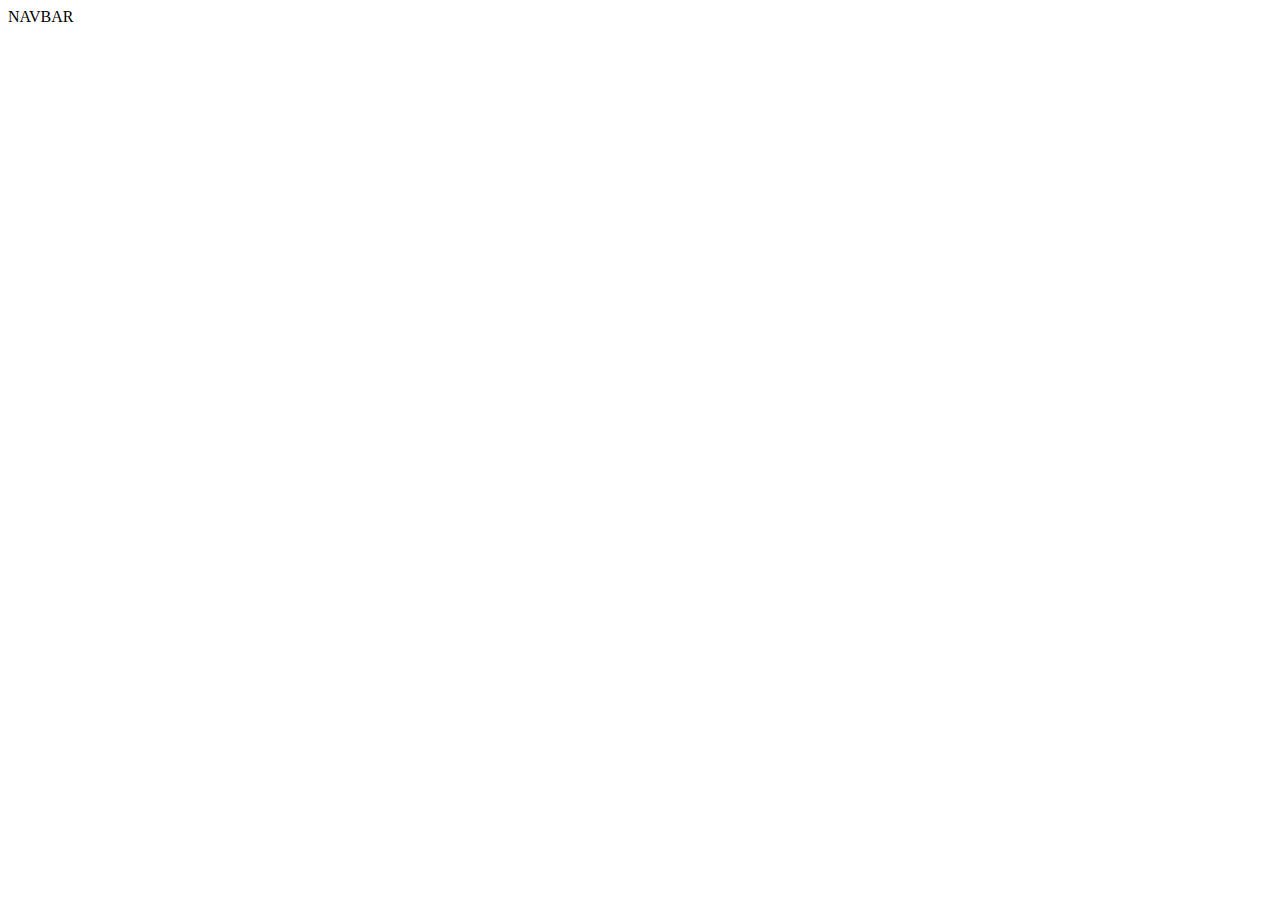
==== index.html @ e8323c6e "atharva" ====
<!DOCTYPE html>
<html lang="en">
<head>
    <meta charset="UTF-8">
    <meta http-equiv="X-UA-Compatible" content="IE=edge">
    <meta name="viewport" content="width=device-width, initial-scale=1.0">
    <title>Document</title>
</head>
<body>
    <nav>
        NAVBAR

    </nav>
</body>
</html>
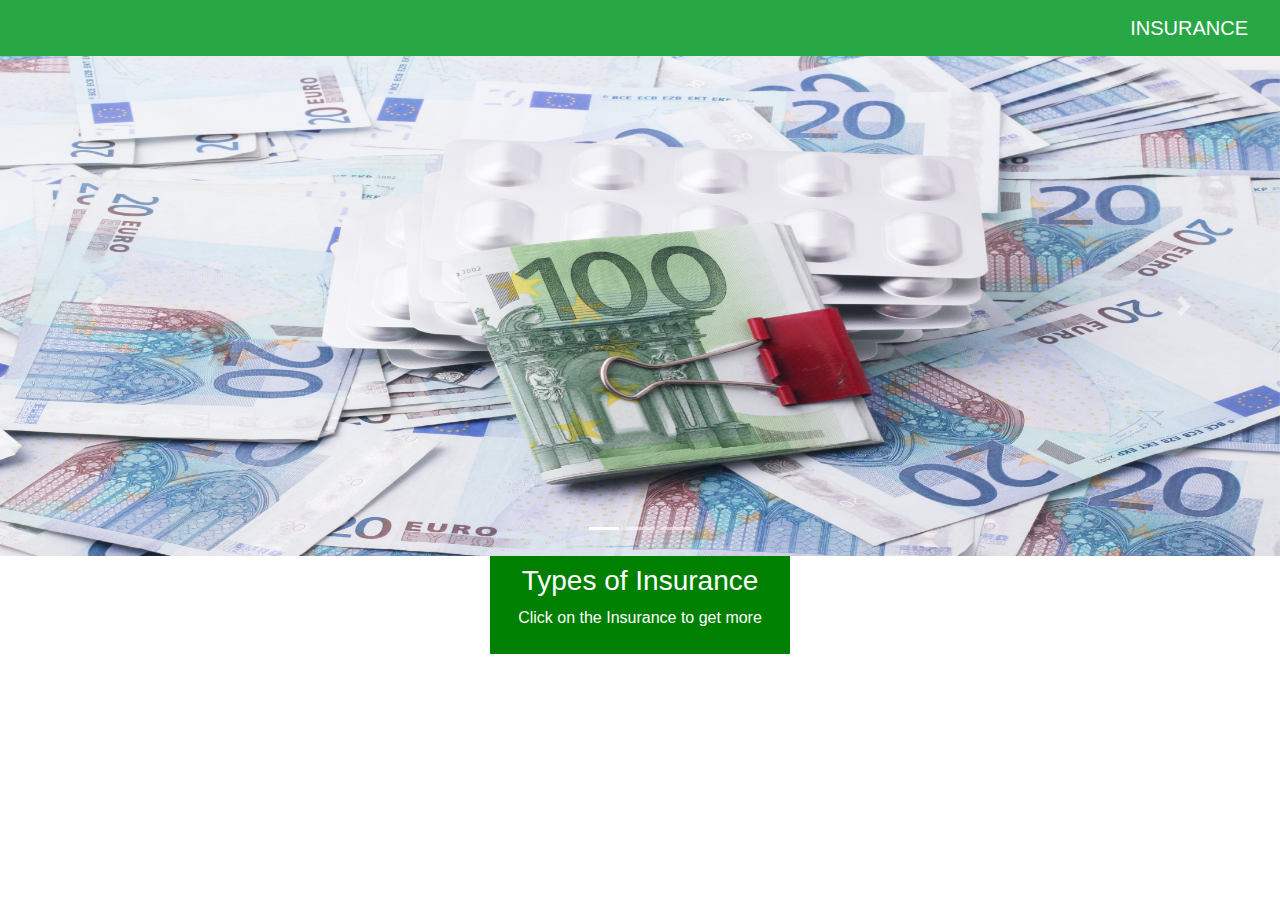
==== commit bac89a5d: "carosal" ====
--- a/index.html
+++ b/index.html
@@ -4,12 +4,55 @@
     <meta charset="UTF-8">
     <meta http-equiv="X-UA-Compatible" content="IE=edge">
     <meta name="viewport" content="width=device-width, initial-scale=1.0">
-    <title>Document</title>
+    <link rel="stylesheet" href="https://maxcdn.bootstrapcdn.com/bootstrap/4.5.2/css/bootstrap.min.css">
+  <script src="https://ajax.googleapis.com/ajax/libs/jquery/3.5.1/jquery.min.js"></script>
+  <script src="https://cdnjs.cloudflare.com/ajax/libs/popper.js/1.16.0/umd/popper.min.js"></script>
+  <script src="https://maxcdn.bootstrapcdn.com/bootstrap/4.5.2/js/bootstrap.min.js"></script>
+    <title>Insurance</title>
+  
 </head>
 <body>
-    <nav>
-        NAVBAR
+    <nav class="navbar navbar-expand-sm bg-success navbar-dark">
+        <div class="collapse navbar-collapse justify-content-end"></div>
+        <a class="navbar-brand" href="#">INSURANCE</a>
+    </nav>
 
-    </nav>
+    <div id="demo" class="carousel slide" data-ride="carousel">
+
+        <!-- Indicators -->
+        <ul class="carousel-indicators">
+          <li data-target="#demo" data-slide-to="0" class="active"></li>
+          <li data-target="#demo" data-slide-to="1"></li>
+          <li data-target="#demo" data-slide-to="2"></li>
+        </ul>
+      
+        <!-- The slideshow -->
+        <div class="carousel-inner">
+          <div class="carousel-item active">
+            <img src="photo1.jpg" class="d-block w-100" style="height:500px; width:500px" alt="Los Angeles">
+          </div>
+          <div class="carousel-item">
+            <img src="photo2.jpg" class="d-block w-100" style="height:500px; width:500px" alt="Chicago">
+          </div>
+          <div class="carousel-item">
+            <img src="photo3.jpg" class="d-block w-100" style="height:500px; width:500px" alt="New York">
+          </div>
+        </div>
+      
+        <!-- Left and right controls -->
+        <a class="carousel-control-prev" href="#demo" data-slide="prev">
+          <span class="carousel-control-prev-icon"></span>
+        </a>
+        <a class="carousel-control-next" href="#demo" data-slide="next">
+          <span class="carousel-control-next-icon"></span>
+        </a>
+      
+      </div>
+
+        <div class="mx-auto p-2 gap 3" style="width:300px; 
+                            background-color:green;">
+            <h3 style="color:white;" class="text-center">Types of Insurance</h3>
+            <p class="text-center" style="color:white;">Click on the Insurance to get more</p>
+        </div> 
 </body>
 </html>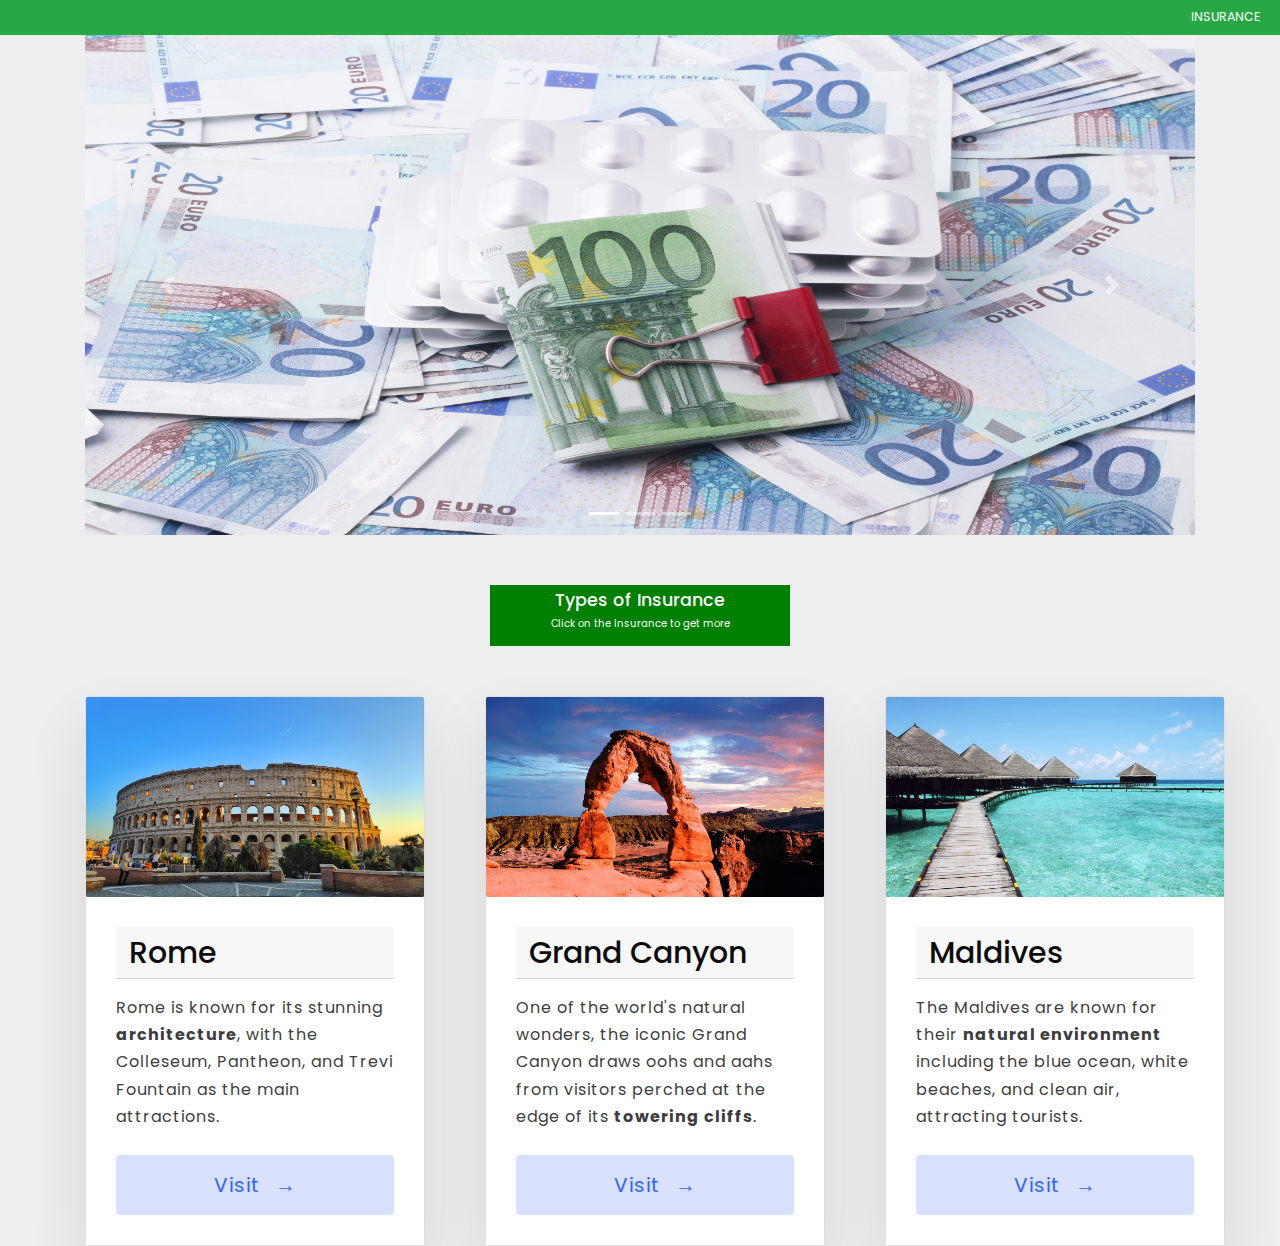
==== commit 0849e2da: "Merge branch 'master' of https://github.com/Atharva3008/Amdocs_hackathon" ====
--- a/index.html
+++ b/index.html
@@ -5,41 +5,40 @@
     <meta http-equiv="X-UA-Compatible" content="IE=edge">
     <meta name="viewport" content="width=device-width, initial-scale=1.0">
     <link rel="stylesheet" href="https://maxcdn.bootstrapcdn.com/bootstrap/4.5.2/css/bootstrap.min.css">
-  <script src="https://ajax.googleapis.com/ajax/libs/jquery/3.5.1/jquery.min.js"></script>
+    <script src="https://ajax.googleapis.com/ajax/libs/jquery/3.5.1/jquery.min.js"></script> 
   <script src="https://cdnjs.cloudflare.com/ajax/libs/popper.js/1.16.0/umd/popper.min.js"></script>
   <script src="https://maxcdn.bootstrapcdn.com/bootstrap/4.5.2/js/bootstrap.min.js"></script>
     <title>Insurance</title>
-  
+    <link rel="stylesheet" href="index.css" />
 </head>
 <body>
-    <nav class="navbar navbar-expand-sm bg-success navbar-dark">
+ 
+     <nav class="navbar navbar-expand-sm bg-success navbar-dark margin-bottom: 30px" >
         <div class="collapse navbar-collapse justify-content-end"></div>
         <a class="navbar-brand" href="#">INSURANCE</a>
-    </nav>
-
+    </nav> 
+    <div class="container"> 
     <div id="demo" class="carousel slide" data-ride="carousel">
 
-        <!-- Indicators -->
+      
         <ul class="carousel-indicators">
           <li data-target="#demo" data-slide-to="0" class="active"></li>
           <li data-target="#demo" data-slide-to="1"></li>
           <li data-target="#demo" data-slide-to="2"></li>
         </ul>
       
-        <!-- The slideshow -->
         <div class="carousel-inner">
           <div class="carousel-item active">
-            <img src="photo1.jpg" class="d-block w-100" style="height:500px; width:500px" alt="Los Angeles">
+            <img src="photo1.jpg" class="d-block w-100" style="height:500px; width:500px" alt="sample1">
           </div>
           <div class="carousel-item">
-            <img src="photo2.jpg" class="d-block w-100" style="height:500px; width:500px" alt="Chicago">
+            <img src="photo2.jpg" class="d-block w-100" style="height:500px; width:500px" alt="sample2">
           </div>
           <div class="carousel-item">
-            <img src="photo3.jpg" class="d-block w-100" style="height:500px; width:500px" alt="New York">
+            <img src="photo3.jpg" class="d-block w-100" style="height:500px; width:500px" alt="sample3">
           </div>
         </div>
       
-        <!-- Left and right controls -->
         <a class="carousel-control-prev" href="#demo" data-slide="prev">
           <span class="carousel-control-prev-icon"></span>
         </a>
@@ -47,12 +46,63 @@
           <span class="carousel-control-next-icon"></span>
         </a>
       
-      </div>
+      </div> 
 
         <div class="mx-auto p-2 gap 3" style="width:300px; 
-                            background-color:green;">
+                            background-color:green; margin-top: 50px; margin-bottom: 50px;" >
             <h3 style="color:white;" class="text-center">Types of Insurance</h3>
             <p class="text-center" style="color:white;">Click on the Insurance to get more</p>
-        </div> 
+        </div>  
+
+        <div class="grid">
+          <div class="grid-item">
+            <div class="card">
+              <img class="card-img" src="./img/rome.jpg" alt="Rome" />
+              <div class="card-content">
+                <h1 class="card-header">Rome</h1>
+                <p class="card-text">
+                  Rome is known for its stunning <strong> architecture</strong>,
+                  with the Colleseum, Pantheon, and Trevi Fountain as the main
+                  attractions.
+                </p>
+                <button class="card-btn">Visit <span>&rarr;</span></button>
+              </div>
+            </div>
+          </div>
+          <div class="grid-item">
+            <div class="card">
+              <img
+                class="card-img"
+                src="./img/grand-canyon.jpg"
+                alt="Grand Canyon"
+              />
+              <div class="card-content">
+                <h1 class="card-header">Grand Canyon</h1>
+                <p class="card-text">
+                  One of the world's natural wonders, the iconic Grand Canyon draws
+                  oohs and aahs from visitors perched at the edge of its
+                  <strong>towering cliffs</strong>.
+                </p>
+                <button class="card-btn">Visit <span>&rarr;</span></button>
+              </div>
+            </div>
+          </div>
+          <div class="grid-item">
+            <div class="card">
+              <img class="card-img" src="./img/maldives.jpg" alt="Maldives" />
+              <div class="card-content">
+                <h1 class="card-header">Maldives</h1>
+                <p class="card-text">
+                  The Maldives are known for their
+                  <strong>natural environment</strong> including the blue ocean,
+                  white beaches, and clean air, attracting tourists.
+                </p>
+                <button class="card-btn">Visit <span>&rarr;</span></button>
+              </div>
+            </div>
+          </div>
+        </div>
+
+      </div>  
 </body>
 </html>--- a/index.css
+++ b/index.css
@@ -0,0 +1,108 @@
+@import url("https://fonts.googleapis.com/css?family=Poppins&display=swap");
+
+* {
+  margin: 0;
+  padding: 0;
+}
+
+html {
+  box-sizing: border-box;
+  font-size: 62.5%;
+}
+
+body {
+  background-color: #eee;
+  font-family: "Poppins", sans-serif;
+  /* display: flex; */
+  justify-content: center; 
+  align-items: center;
+  min-height: 100vh;
+}
+
+.grid {
+  display: grid;
+  width: 114em;
+  grid-gap: 6rem;
+  grid-template-columns: repeat(auto-fit, minmax(30rem, 1fr));
+  align-items: start;
+}
+
+.grid-item {
+  background-color: #fff;
+  border-radius: 0.4rem;
+  overflow: hidden;
+  box-shadow: 0 3rem 6rem rgba(0, 0, 0, 0.1);
+  cursor: pointer;
+  transition: 0.2s;
+}
+
+.grid-item:hover {
+  transform: translateY(-0.5%);
+  box-shadow: 0 4rem 8rem rgba(0, 0, 0, 0.5);
+}
+
+.card-img {
+  display: block;
+  width: 100%;
+  height: 20rem;
+  object-fit: cover;
+}
+
+.card-content {
+  padding: 3rem;
+}
+
+.card-header {
+  font-size: 3rem;
+  font-weight: 500;
+  color: #0d0d0d;
+  margin-bottom: 1.5rem;
+}
+
+.card-text {
+  font-size: 1.6rem;
+  letter-spacing: 0.1rem;
+  line-height: 1.7;
+  color: #3d3d3d;
+  margin-bottom: 2.5rem;
+}
+
+.card-btn {
+  display: block;
+  width: 100%;
+  padding: 1.5rem;
+  font-size: 2rem;
+  text-align: center;
+  color: #3363ff;
+  background-color: #d8e0fd;
+  border: none;
+  border-radius: 0.4rem;
+  transition: 0.2s;
+  cursor: pointer;
+  letter-spacing: 0.1rem;
+}
+
+.card-btn span {
+  margin-left: 1rem;
+  transition: 0.2s;
+}
+
+.card-btn:hover,
+.card-btn:active {
+  background-color: #c2cffc;
+}
+
+.card-btn:hover span,
+.card-btn:active span {
+  margin-left: 1.5rem;
+}
+
+@media only screen and (max-width: 60em) {
+  body {
+    padding: 3rem;
+  }
+
+  .grid {
+    grid-gap: 3rem;
+  }
+}
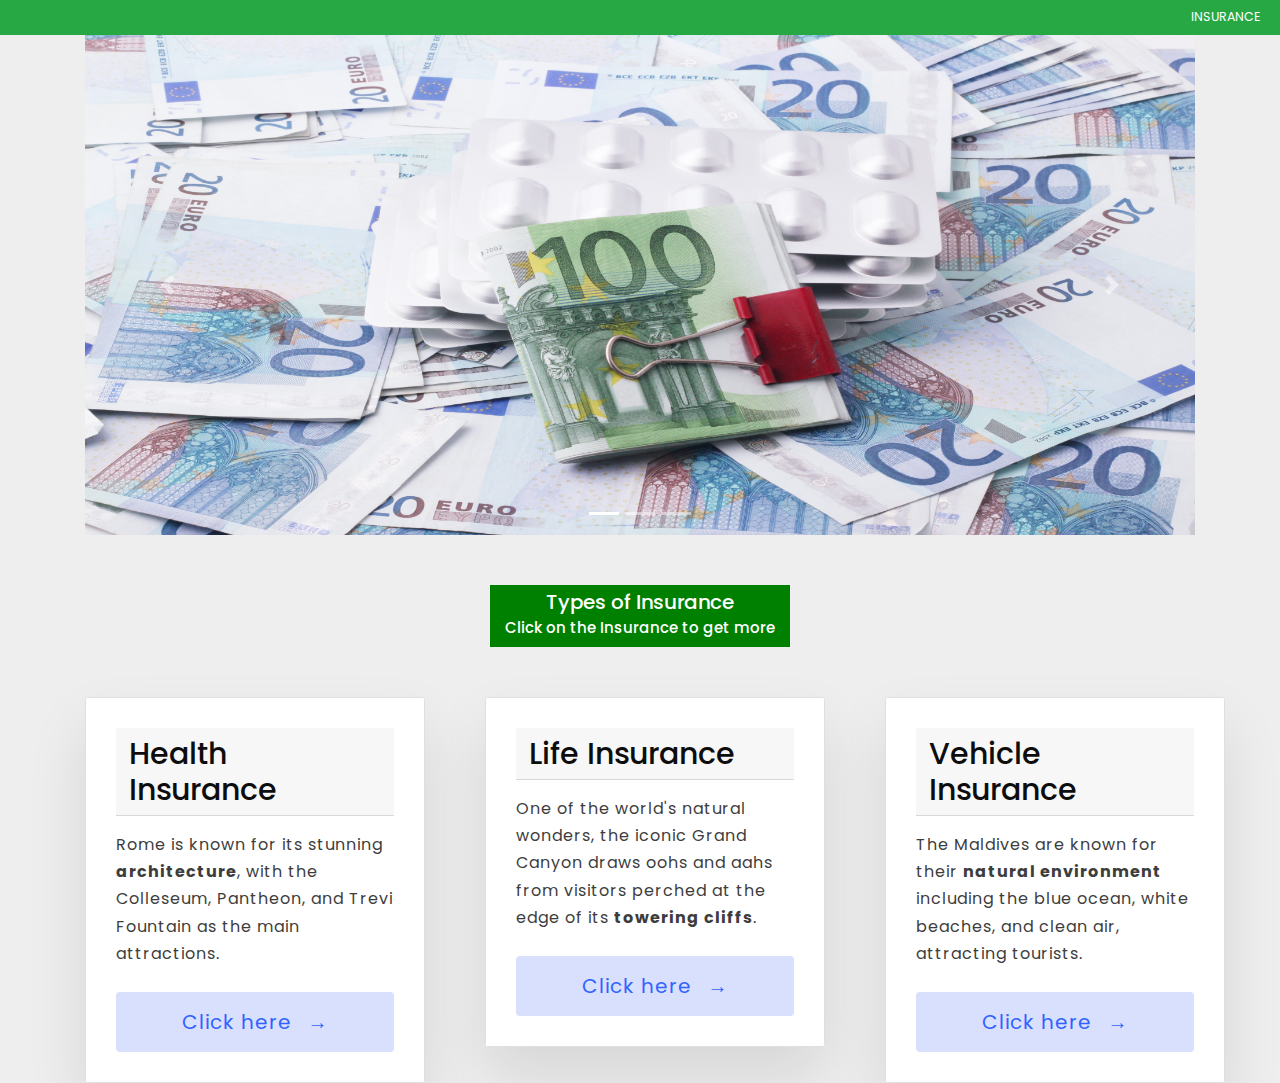
==== commit 5d240ae1: "Working on Second page" ====
--- a/index.html
+++ b/index.html
@@ -6,8 +6,8 @@
     <meta name="viewport" content="width=device-width, initial-scale=1.0">
     <link rel="stylesheet" href="https://maxcdn.bootstrapcdn.com/bootstrap/4.5.2/css/bootstrap.min.css">
     <script src="https://ajax.googleapis.com/ajax/libs/jquery/3.5.1/jquery.min.js"></script> 
-  <script src="https://cdnjs.cloudflare.com/ajax/libs/popper.js/1.16.0/umd/popper.min.js"></script>
-  <script src="https://maxcdn.bootstrapcdn.com/bootstrap/4.5.2/js/bootstrap.min.js"></script>
+    <script src="https://cdnjs.cloudflare.com/ajax/libs/popper.js/1.16.0/umd/popper.min.js"></script>
+    <script src="https://maxcdn.bootstrapcdn.com/bootstrap/4.5.2/js/bootstrap.min.js"></script>
     <title>Insurance</title>
     <link rel="stylesheet" href="index.css" />
 </head>
@@ -18,7 +18,7 @@
         <a class="navbar-brand" href="#">INSURANCE</a>
     </nav> 
     <div class="container"> 
-    <div id="demo" class="carousel slide" data-ride="carousel">
+    <div id="demo" class="carousel slide" data-ride="carousel"> 
 
       
         <ul class="carousel-indicators">
@@ -50,59 +50,55 @@
 
         <div class="mx-auto p-2 gap 3" style="width:300px; 
                             background-color:green; margin-top: 50px; margin-bottom: 50px;" >
-            <h3 style="color:white;" class="text-center">Types of Insurance</h3>
-            <p class="text-center" style="color:white;">Click on the Insurance to get more</p>
+            <h2 style="color:white;" class="text-center">Types of Insurance</h2>
+            <h4 class="text-center" style="color:white;">Click on the Insurance to get more</h4>
         </div>  
 
         <div class="grid">
           <div class="grid-item">
             <div class="card">
-              <img class="card-img" src="./img/rome.jpg" alt="Rome" />
               <div class="card-content">
-                <h1 class="card-header">Rome</h1>
+                <h1 class="card-header">Health Insurance</h1>
                 <p class="card-text">
                   Rome is known for its stunning <strong> architecture</strong>,
                   with the Colleseum, Pantheon, and Trevi Fountain as the main
                   attractions.
                 </p>
-                <button class="card-btn">Visit <span>&rarr;</span></button>
+                <a href="policy2.html">
+                  <button class="card-btn">Click here <span>&rarr;</span></button></a>
               </div>
             </div>
           </div>
           <div class="grid-item">
             <div class="card">
-              <img
-                class="card-img"
-                src="./img/grand-canyon.jpg"
-                alt="Grand Canyon"
-              />
               <div class="card-content">
-                <h1 class="card-header">Grand Canyon</h1>
+                <h1 class="card-header">Life Insurance</h1>
                 <p class="card-text">
                   One of the world's natural wonders, the iconic Grand Canyon draws
                   oohs and aahs from visitors perched at the edge of its
                   <strong>towering cliffs</strong>.
                 </p>
-                <button class="card-btn">Visit <span>&rarr;</span></button>
+                <a href="policy2.html">
+                <button class="card-btn" >Click here <span>&rarr;</span></button></a>
               </div>
             </div>
           </div>
           <div class="grid-item">
             <div class="card">
-              <img class="card-img" src="./img/maldives.jpg" alt="Maldives" />
               <div class="card-content">
-                <h1 class="card-header">Maldives</h1>
+                <h1 class="card-header">Vehicle Insurance</h1>
                 <p class="card-text">
                   The Maldives are known for their
                   <strong>natural environment</strong> including the blue ocean,
                   white beaches, and clean air, attracting tourists.
                 </p>
-                <button class="card-btn">Visit <span>&rarr;</span></button>
+                <a href="policy2.html">
+                <button class="card-btn">Click here <span>&rarr;</span></button></a>
               </div>
             </div>
           </div>
         </div>
+      </div>  
 
-      </div>  
 </body>
 </html>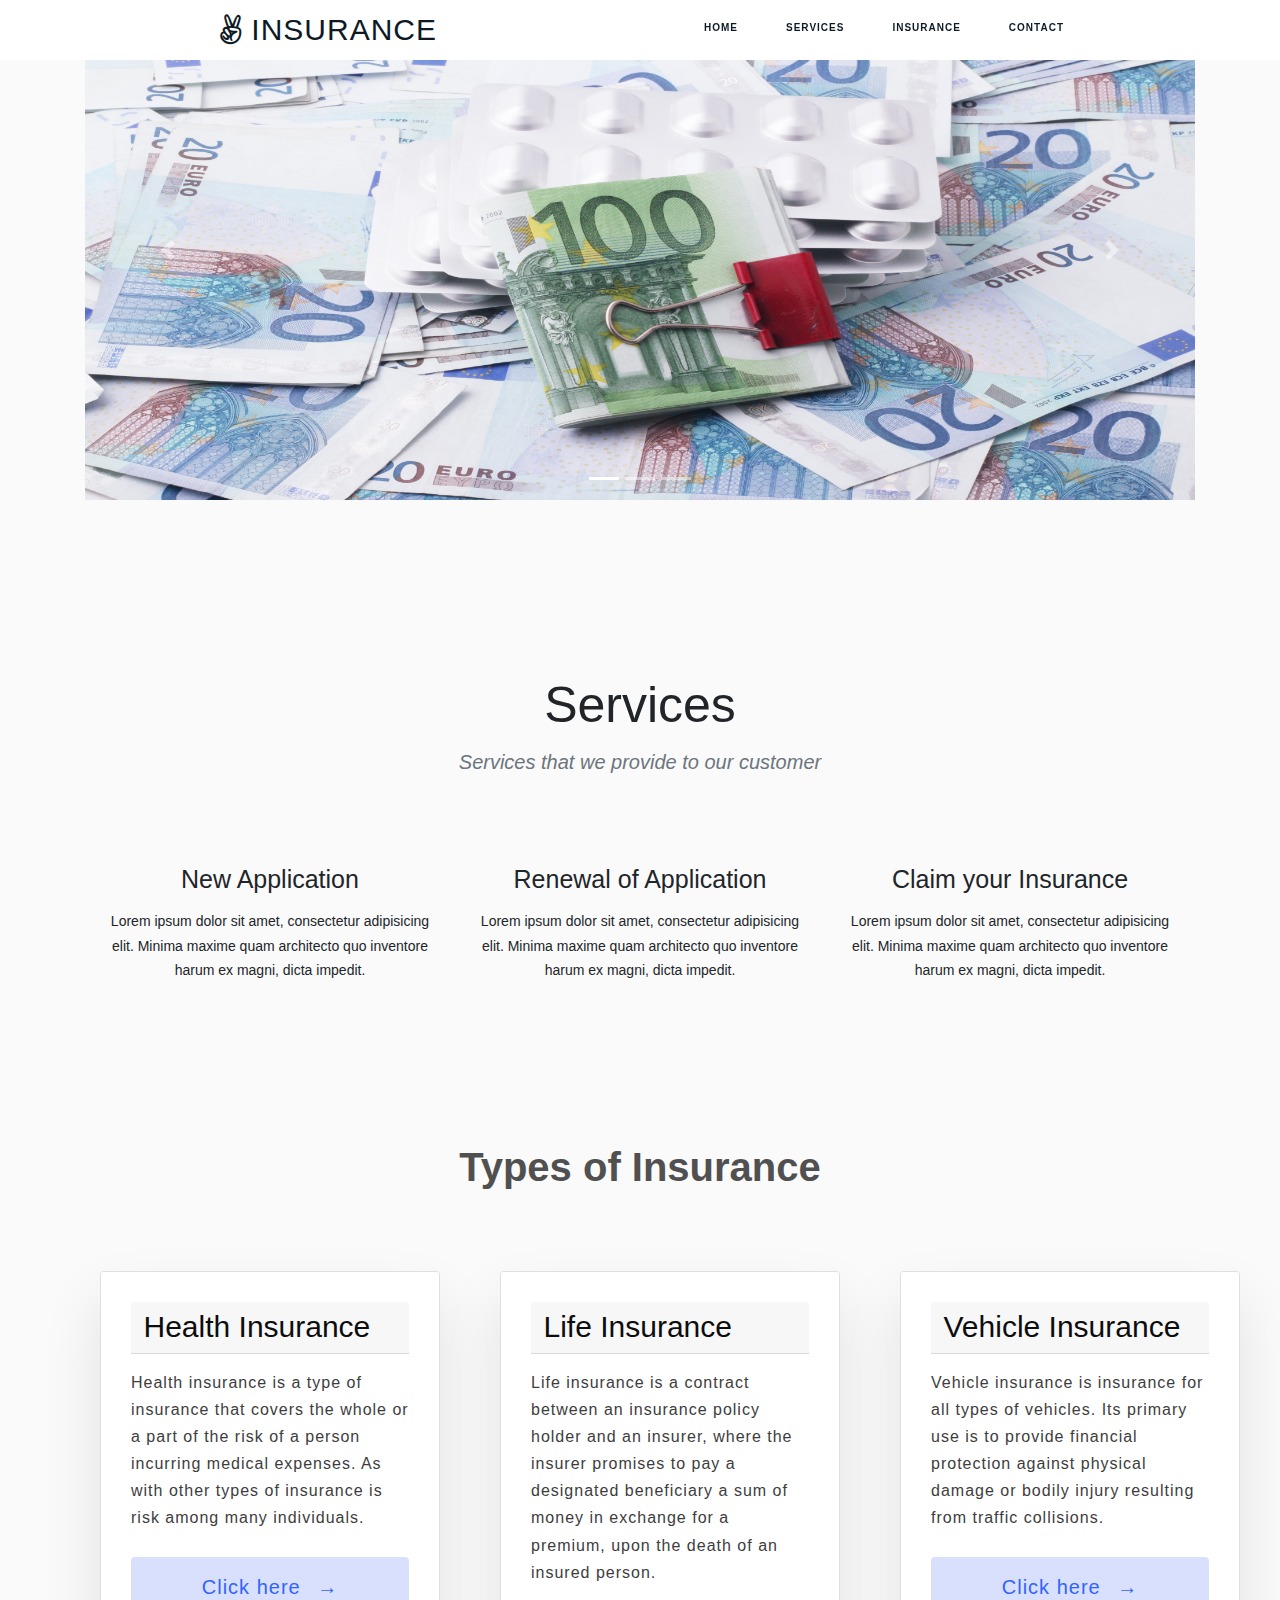
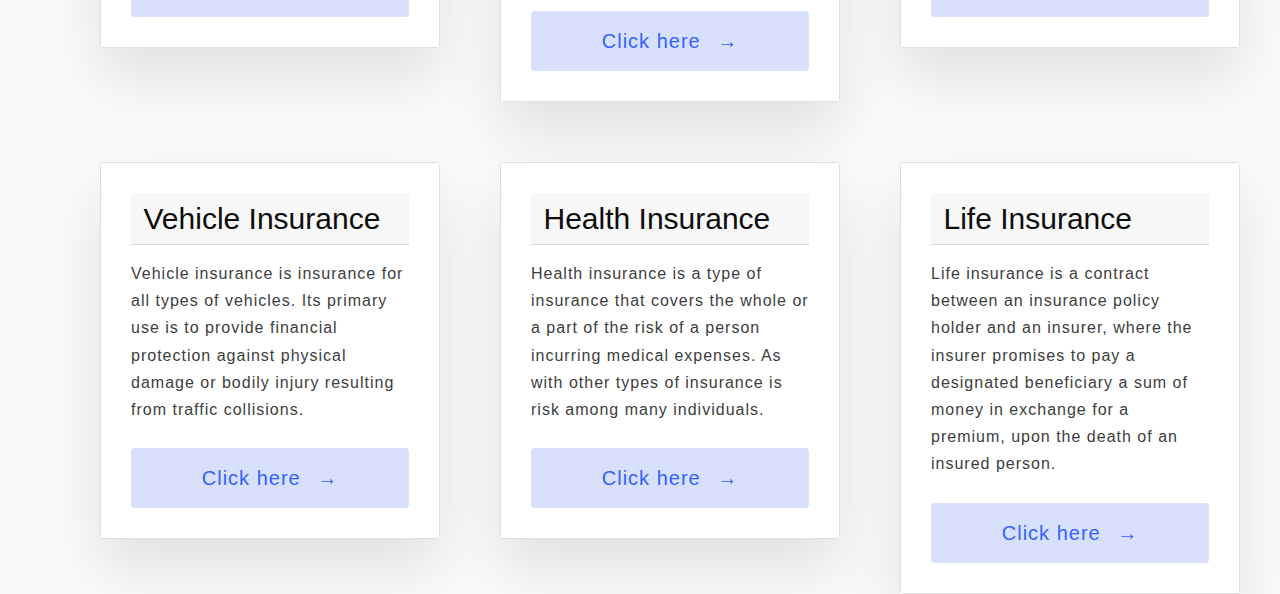
==== commit 7cf4c3e8: "Home Completed" ====
--- a/index.html
+++ b/index.html
@@ -8,17 +8,32 @@
     <script src="https://ajax.googleapis.com/ajax/libs/jquery/3.5.1/jquery.min.js"></script> 
     <script src="https://cdnjs.cloudflare.com/ajax/libs/popper.js/1.16.0/umd/popper.min.js"></script>
     <script src="https://maxcdn.bootstrapcdn.com/bootstrap/4.5.2/js/bootstrap.min.js"></script>
-    <title>Insurance</title>
+    <link href="https://stackpath.bootstrapcdn.com/font-awesome/4.7.0/css/font-awesome.min.css" rel="stylesheet">
+     <title>Insurance</title>
     <link rel="stylesheet" href="index.css" />
 </head>
 <body>
- 
-     <nav class="navbar navbar-expand-sm bg-success navbar-dark margin-bottom: 30px" >
-        <div class="collapse navbar-collapse justify-content-end"></div>
-        <a class="navbar-brand" href="#">INSURANCE</a>
-    </nav> 
+  <nav id="navbar" class="">
+    <div class="nav-wrapper">
+      <!-- Navbar Logo -->
+      <div class="logo">
+        <!-- Logo Placeholder for Inlustration -->
+        <a href="#home" style="text-decoration: none;"><i class="fa fa-angellist"></i> Insurance</a>
+      </div>
+  
+      <!-- Navbar Links -->
+      <ul id="menu">
+        <li><a href="#carousel">Home</a></li><!--
+     --><li><a href="#services">Services</a></li><!--
+     --><li><a href="#insurances">Insurance</a></li><!--
+     --><li><a href="#contact">Contact</a></li>
+      </ul>
+    </div>
+  </nav>
+
+  
     <div class="container"> 
-    <div id="demo" class="carousel slide" data-ride="carousel"> 
+    <div id="carousel" class="carousel slide" data-ride="carousel"> 
 
       
         <ul class="carousel-indicators">
@@ -46,23 +61,53 @@
           <span class="carousel-control-next-icon"></span>
         </a>
       
+        
       </div> 
 
-        <div class="mx-auto p-2 gap 3" style="width:300px; 
-                            background-color:green; margin-top: 50px; margin-bottom: 50px;" >
-            <h2 style="color:white;" class="text-center">Types of Insurance</h2>
-            <h4 class="text-center" style="color:white;">Click on the Insurance to get more</h4>
-        </div>  
+    <!-- Services Section -->
+    <section id="services">
+      <div class="container">
+          <div class="row">
+              <div class="col-lg-12 text-center">
+                  <h2 class="section-heading"  style=font-size:50px>Services</h2>
+                  <h3 class="section-subheading text-muted">Services that we provide to our customer</h3>
+              </div>
+          </div>
+          <div class="row text-center">
+              <div class="col-md-4">
+                  <h1 class="service-heading">New Application</h1>
+                  <p class="text-center">Lorem ipsum dolor sit amet, consectetur adipisicing elit. Minima maxime quam architecto quo inventore harum ex magni, dicta impedit.</p>
+              </div>
+              <div class="col-md-4">
+                 
+                  <h1 class="service-heading">Renewal of Application</h1>
+                  <p class="text-center">Lorem ipsum dolor sit amet, consectetur adipisicing elit. Minima maxime quam architecto quo inventore harum ex magni, dicta impedit.</p>
+              </div>
+              <div class="col-md-4">
+                 
+                  <h1 class="service-heading">Claim your Insurance</h1>
+                  <p class="text-center">Lorem ipsum dolor sit amet, consectetur adipisicing elit. Minima maxime quam architecto quo inventore harum ex magni, dicta impedit.</p>
+              </div>
+          </div>
+          
+      </div>
+  </section>
 
+       
+<div class="container" id="insurance">
+
+  <h1 class="heading text-center" style=font-size:40px>
+    Types of Insurance
+</h1>
+        
         <div class="grid">
           <div class="grid-item">
             <div class="card">
               <div class="card-content">
                 <h1 class="card-header">Health Insurance</h1>
                 <p class="card-text">
-                  Rome is known for its stunning <strong> architecture</strong>,
-                  with the Colleseum, Pantheon, and Trevi Fountain as the main
-                  attractions.
+                  Health insurance is a type of insurance that covers the whole or a part of the risk of a person incurring medical expenses. 
+                  As with other types of insurance is risk among many individuals.
                 </p>
                 <a href="policy2.html">
                   <button class="card-btn">Click here <span>&rarr;</span></button></a>
@@ -74,9 +119,8 @@
               <div class="card-content">
                 <h1 class="card-header">Life Insurance</h1>
                 <p class="card-text">
-                  One of the world's natural wonders, the iconic Grand Canyon draws
-                  oohs and aahs from visitors perched at the edge of its
-                  <strong>towering cliffs</strong>.
+                  Life insurance is a contract between an insurance policy holder and an insurer, 
+                  where the insurer promises to pay a designated beneficiary a sum of money in exchange for a premium, upon the death of an insured person.
                 </p>
                 <a href="policy2.html">
                 <button class="card-btn" >Click here <span>&rarr;</span></button></a>
@@ -88,17 +132,59 @@
               <div class="card-content">
                 <h1 class="card-header">Vehicle Insurance</h1>
                 <p class="card-text">
-                  The Maldives are known for their
-                  <strong>natural environment</strong> including the blue ocean,
-                  white beaches, and clean air, attracting tourists.
+                  Vehicle insurance is insurance for all types of vehicles. 
+                  Its primary use is to provide financial protection against physical damage or bodily injury resulting from traffic collisions.
                 </p>
                 <a href="policy2.html">
                 <button class="card-btn">Click here <span>&rarr;</span></button></a>
               </div>
             </div>
           </div>
+
+           <div class="grid-item">
+            <div class="card">
+              <div class="card-content">
+                <h1 class="card-header">Vehicle Insurance</h1>
+                <p class="card-text">
+                  Vehicle insurance is insurance for all types of vehicles. 
+                  Its primary use is to provide financial protection against physical damage or bodily injury resulting from traffic collisions.
+                </p>
+                <a href="policy2.html">
+                <button class="card-btn">Click here <span>&rarr;</span></button></a>
+              </div>
+            </div>
+          </div>
+
+          <div class="grid-item">
+            <div class="card">
+              <div class="card-content">
+                <h1 class="card-header">Health Insurance</h1>
+                <p class="card-text">
+                  Health insurance is a type of insurance that covers the whole or a part of the risk of a person incurring medical expenses. 
+                  As with other types of insurance is risk among many individuals.
+                </p>
+                <a href="policy2.html">
+                  <button class="card-btn">Click here <span>&rarr;</span></button></a>
+              </div>
+            </div>
+          </div>
+
+          <div class="grid-item">
+            <div class="card">
+              <div class="card-content">
+                <h1 class="card-header">Life Insurance</h1>
+                <p class="card-text">
+                  Life insurance is a contract between an insurance policy holder and an insurer, 
+                  where the insurer promises to pay a designated beneficiary a sum of money in exchange for a premium, upon the death of an insured person.
+                </p>
+                <a href="policy2.html">
+                <button class="card-btn" >Click here <span>&rarr;</span></button></a>
+              </div>
+            </div>
+          </div>
+
         </div>
       </div>  
-
+    </div>
 </body>
 </html>--- a/index.css
+++ b/index.css
@@ -106,3 +106,211 @@
     grid-gap: 3rem;
   }
 }
+
+
+
+section {
+  padding: 100px 0;
+  margin-top: 25px;
+}
+
+section h2.section-heading {
+  margin-top: 0;
+  margin-bottom: 15px;
+  font-size: 40px;
+}
+
+section h3.section-subheading {
+  margin-bottom: 75px;
+  text-transform: none;
+  font-family: "Droid Serif","Helvetica Neue",Helvetica,Arial,sans-serif;
+  font-size: 20px;
+  font-style: italic;
+  font-weight: 400;
+}
+
+
+@media(min-width:768px) {
+  section {
+      padding: 150px 0;
+  }
+}
+
+.service-heading {
+  margin: 15px 0;
+  text-transform: none;
+}
+
+
+p {
+  font-size: 14px;
+  line-height: 1.75;
+}
+
+h1.heading {
+  color: #fff;
+  font-size: large;
+  font-weight: 900;
+  margin: 0 0 0.5em;
+  color: #505050;
+}
+@media (min-width: 450px) {
+  h1.heading {
+    font-size: 3.55em;
+  }
+}
+@media (min-width: 760px) {
+  h1.heading {
+    font-size: 3.05em;
+  }
+}
+@media (min-width: 900px) {
+  h1.heading {
+    font-size: 3.25em;
+    margin: 0 0 0.3em;
+    margin-bottom: 80px;
+  }
+}
+
+
+* {
+  border: 0;
+  box-sizing: border-box;
+  margin: 0;
+  padding: 0;
+}
+
+body {
+  background: rgb(250, 250, 250);
+  font-family: Lato, Helvetica, Arial, sans-serif;
+}
+
+a {
+  color: inherit;
+  font-family: inherit;
+  font-size: inherit;
+  text-decoration: none;
+}
+
+
+/*======================================================
+                          Navbar
+  ======================================================*/
+#navbar {
+  background: white;
+  color: rgb(13, 26, 38);
+  position: fixed;
+  top: 0;
+  height: 60px;
+  line-height: 60px;
+  width: 100vw;
+  z-index: 10;
+}
+
+.nav-wrapper {
+  margin: auto;
+  text-align: center;
+  width: 70%;
+} @media(max-width: 768px) {
+    .nav-wrapper {
+      width: 90%;
+    }
+  } @media(max-width: 638px) {
+      .nav-wrapper {
+        width: 100%;
+      }
+    } 
+
+
+.logo {
+  float: left;
+  margin-left: 28px;
+  font-size: 30px;
+  height: 60px;
+  letter-spacing: 1px;
+  text-transform: uppercase;
+} @media(max-width: 768px) {
+    .logo {
+/*       margin-left: 5px; */
+    }
+  }
+ 
+#navbar ul {
+  display: inline-block;
+  float: right;
+  list-style: none;
+  /* margin-right: 14px; */
+  margin-top: -2px;
+  text-align: right;
+  transition: transform 0.5s ease-out;
+  -webkit-transition: transform 0.5s ease-out;
+} @media(max-width: 640px) {
+    #navbar ul {
+      display: none;
+    }
+  } @media(orientation: landscape) {
+      #navbar ul {
+        display: inline-block;
+      }
+    }
+
+#navbar li {
+  display: inline-block;
+}
+
+#navbar li a {
+  color: rgb(13, 26, 38);
+  display: block;
+  font-size: 10px;
+  font-weight: 600;
+  height: 50px;
+  letter-spacing: 1px;
+  margin: 0 20px;
+  padding: 0 4px;
+  position: relative;
+  text-decoration: none;
+  text-transform: uppercase;
+  transition: all 0.5s ease;
+  -webkit-transition: all 0.5s ease;
+}
+
+#navbar li a:hover {
+  /* border-bottom: 1px solid rgb(28, 121, 184); */
+  color: rgb(20, 125, 196);
+  transition: all 1s ease;
+  -webkit-transition: all 1s ease;
+}
+
+/* Animated Bottom Line */
+#navbar li a:before, #navbar li a:after {
+  content: '';
+  position: absolute;
+  width: 0%;
+  height: 1px;
+  bottom: -1px;
+  background: rgb(13, 26, 38);
+}
+
+#navbar li a:before {
+  left: 0;
+  transition: 0.5s;
+}
+
+#navbar li a:after {
+  background: rgb(13, 26, 38);
+  right: 0;
+  /* transition: width 0.8s cubic-bezier(0.22, 0.61, 0.36, 1); */
+}
+
+#navbar li a:hover:before {
+  background: rgb(13, 26, 38);
+  width: 100%;
+  transition: width 0.5s cubic-bezier((0.22, 0.61, 0.36, 1));
+}
+
+#navbar li a:hover:after {
+  background: transparent;
+  width: 100%;
+  /* transition: 0s; */
+}
+
